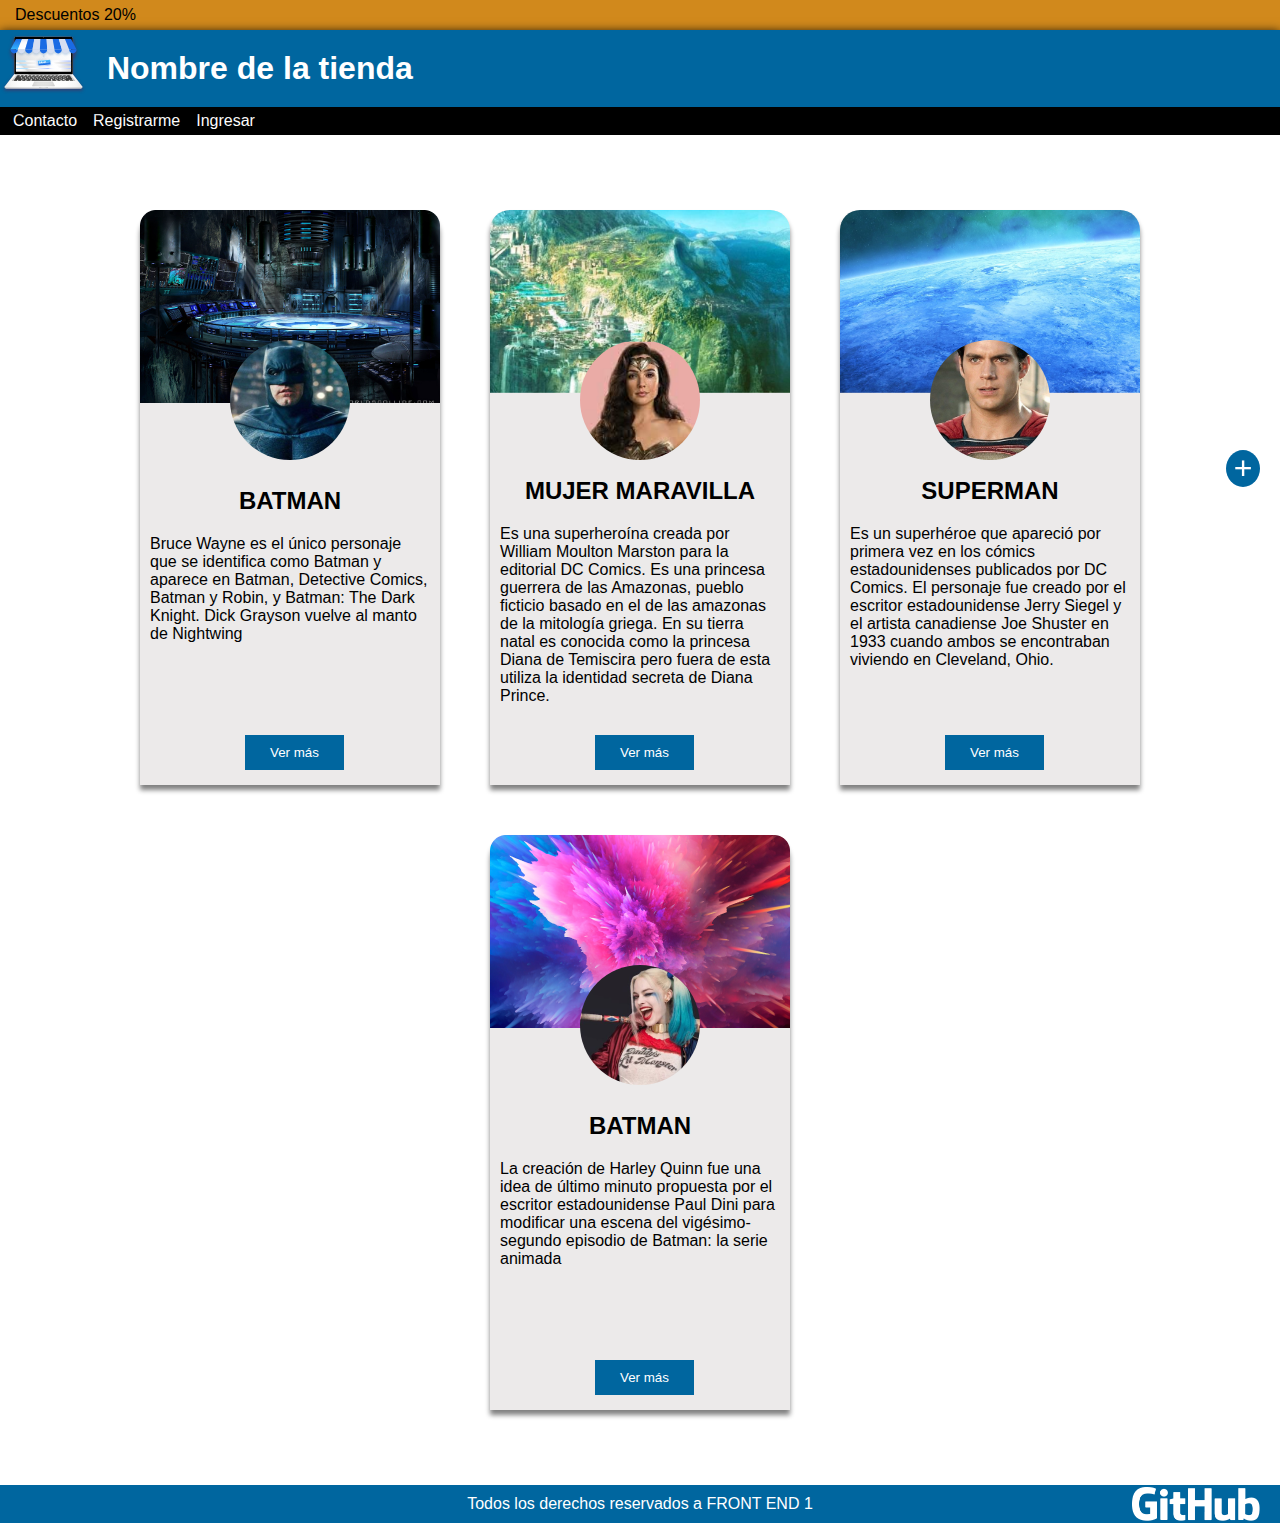
==== index.html @ 1348e337 "Creado el login, falta el register" ====
<!DOCTYPE html>
<html lang="en">
  <head>
    <meta charset="UTF-8" />
    <meta name="viewport" content="width=device-width, initial-scale=1.0" />
    <title>Heroes</title>
    <link
      rel="stylesheet"
      href="https://cdnjs.cloudflare.com/ajax/libs/font-awesome/6.4.2/css/all.min.css"
      integrity="sha512-z3gLpd7yknf1YoNbCzqRKc4qyor8gaKU1qmn+CShxbuBusANI9QpRohGBreCFkKxLhei6S9CQXFEbbKuqLg0DA=="
      crossorigin="anonymous"
      referrerpolicy="no-referrer"
    />
    <link rel="preconnect" href="https://fonts.googleapis.com" />
    <link rel="preconnect" href="https://fonts.gstatic.com" crossorigin />
    <link
      href="https://fonts.googleapis.com/css2?family=Roboto+Slab:wght@400;500&display=swap"
      rel="stylesheet"
    />
    <link rel="stylesheet" href="css/styles.css" />
  </head>
  <body>
    <header>
      <p class="descuentos">Descuentos 20%</p>
    </header>
    <div class="loghead">
      <a href="index.html"><img class="logo" src="img/logo 1.svg" height="65" alt="logo" /></a>
      <h1 class="blue-white">Nombre de la tienda</h1>
    </div>
    <nav>
      <ul type="none">
        <li><a class="navitem" href="">Contacto</a></li>
        <li><a class="navitem" href="views/register.html">Registrarme</a></li>
        <li><a class="navitem" href="views/login.html">Ingresar</a></li>
      </ul>
    </nav>
    <main>
      <div class="addbutton blue-white">
        <span>+</span>
      </div>
      <section>
        <i class="fa-solid fa-heart"></i>
        <img src="img/batman2.png" alt="" />
        <div class="container">
          <img class="roundedimg" src="img/batman1.png" alt="" />
          <h2>BATMAN</h2>
          <p>
            Bruce Wayne es el único personaje que se identifica como Batman y
            aparece en Batman, Detective Comics, Batman y Robin, y Batman: The
            Dark Knight. Dick Grayson vuelve al manto de Nightwing
          </p>
          <button>Ver más</button>
        </div>
      </section>

      <section>
        <i class="fa-solid fa-heart"></i>
        <img class="backround" width="300" src="img/mujer m 2.png" alt="" />
        <div class="container">
          <img class="roundedimg" src="img/mujer m.png" width="120" alt="" />
          <h2>MUJER MARAVILLA</h2>
          <p>
            Es una superheroína creada por William Moulton Marston para la
            editorial DC Comics. Es una princesa guerrera de las Amazonas,
            pueblo ficticio basado en el de las amazonas de la mitología griega.
            En su tierra natal es conocida como la princesa Diana de Temiscira
            pero fuera de esta utiliza la identidad secreta de Diana Prince.
          </p>
          <button>Ver más</button>
        </div>
      </section>

      <section>
        <i class="fa-solid fa-heart"></i>
        <img class="backround" width="300" src="img/super m 2.png" alt="" />
        <div class="container">
          <img class="roundedimg" src="img/super m.png" width="120" alt="" />
          <h2>SUPERMAN</h2>
          <p>
            Es un superhéroe que apareció por primera vez en los cómics
            estadounidenses publicados por DC Comics. El personaje fue creado
            por el escritor estadounidense Jerry Siegel y el artista canadiense
            Joe Shuster en 1933 cuando ambos se encontraban viviendo en
            Cleveland, Ohio.
          </p>
          <button>Ver más</button>
        </div>
      </section>

      <section>
        <i class="fa-solid fa-heart"></i>
        <img src="img/harley2.png" alt="" />
        <div class="container">
          <img class="roundedimg" src="img/harley1.png" alt="" />
          <h2>BATMAN</h2>
          <p>
            La creación de Harley Quinn fue una idea de último minuto propuesta
            por el escritor estadounidense Paul Dini para modificar una escena
            del vigésimo-segundo episodio de Batman: la serie animada
          </p>
          <button>Ver más</button>
        </div>
      </section>
    </main>

    <footer class="blue-white">
      <p class="footp">Todos los derechos reservados a FRONT END 1</p>
      <img class="github" src="img/Vector.png" alt="" />
    </footer>
  </body>
</html>
---- css/styles.css ----
*{
    box-sizing: border-box;
    padding: 0;
    margin: 0;
}
body {
    font-family: "Roboto",sans-serif;
}
.descuentos {
    background-color: #D1891C;
    margin: 0;
    padding: 6px;
    padding-left: 15px;
}
.loghead {
    display: flex;
    width: 100%;
    background-color: #00669F;
    box-shadow: 0px 2px 10px black;
    position: sticky; top: 0px;
    z-index: 10;
}
.logo {
    margin: auto;
}
.blue-white {
    background-color: #00669F;
    color: white;
}
.white {
    color: white !important;
}
h1 {
    margin-top: 0;
    padding: 20px;
    width: 100%;
}
nav {
    background-color: black;
    margin-bottom: 50px;
}
ul {
    display: flex;
    padding: 5px;
}
.navitem{
    color: white !important;
    text-decoration: none;
    margin-inline: 8px;
}
.addbutton{
    font-size: 2rem;
    border-radius: 100%;
    position: fixed;
    width: 34px;
    text-align: center;
    right: 20px;
    top: 50vh;
    z-index: 1;
}
main {
    display: flex;
    justify-content: center;
    flex-wrap: wrap;
}
section {
    position: relative;
    background-color: rgb(236, 234, 234);
    margin: 25px;
    width: 300px;
    border-top-left-radius: 20px;
    border-top-right-radius: 20px;
    box-shadow: 0px 5px 5px gray;
    padding-bottom: 8px;
}
i {
    color: red;
    position: absolute;
    top: 15px;
    left: 15px;
    font-size: 1.5rem;
}
.container{
    margin: 10px;
    min-height: 280px;
}
.backround {
    border-top-left-radius: 20px;
    border-top-right-radius: 20px;
}
.roundedimg {
    border-radius: 100px;
    display: block;
    position: absolute;
    top: 130px;
    left: 90px;
    margin: auto
}
div h2{
    text-align: center;
    margin-top: 80px;
    margin-bottom: 20px;
}
div button{
    background-color: #00669F;
    color: white;
    padding: 10px;
    padding-inline: 25px;
    border: 0;
    margin-top: 30px;
    position: absolute;
    bottom: 15px;
    left: 105px;
}
footer{
    padding: 10px;
    margin-top: 50px;
    text-align: center;
    position: relative;
}
.footp {
    display: inline-block;
}
.github {
    position: absolute;
    right: 20px;
    align-self: center;
    width: 10%;
}

form {
    background-color: #00669F;
    border-radius: 10px;
    padding: 20px;
    padding-inline: 50px;
    display: flex;
    flex-direction: column;
}
label {
    margin-top: 20px;
    margin-bottom: 5px;
}
input {
    padding: 5px;
    border-radius: 5px;
}
.hform {
    text-align: center;
}
.formbutton {
    background-color: greenyellow;
    margin-top: 15px;
    padding: 5px;
    border-radius: 5px;
    font-weight: bold;
}
@media screen and (max-width: 768px) {
    section {
        margin: 10px;
    }
}

@media screen and (max-width: 480px) {
    .footp {
        display: block;
    }
    .github {
        position: relative;
        right: 0px;
        align-self: center;
        width: 15%;
        margin-top: 5px;
    }
}
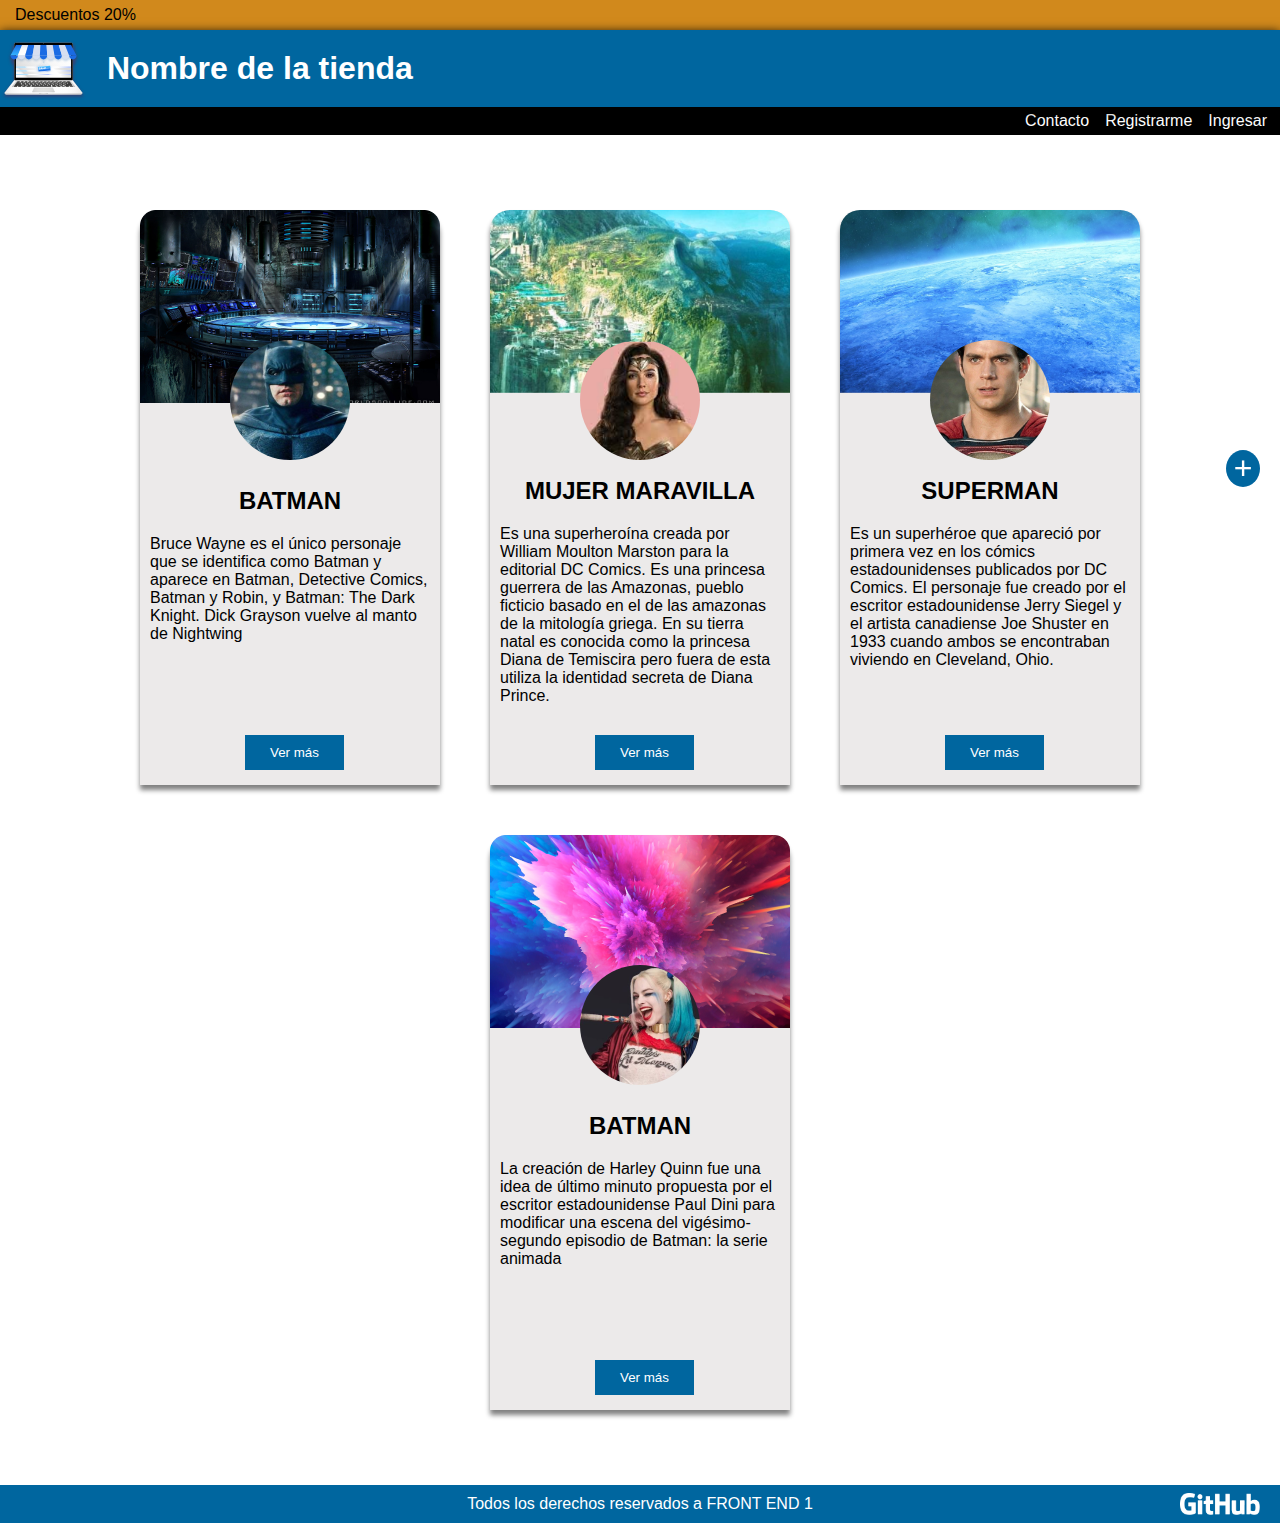
==== commit 500205b5: "Finalizada la vista de registro" ====
--- a/index.html
+++ b/index.html
@@ -24,7 +24,9 @@
       <p class="descuentos">Descuentos 20%</p>
     </header>
     <div class="loghead">
-      <a href="index.html"><img class="logo" src="img/logo 1.svg" height="65" alt="logo" /></a>
+      <a href="index.html" class="logo"
+        ><img src="img/logo 1.svg" height="65" alt="logo"
+      /></a>
       <h1 class="blue-white">Nombre de la tienda</h1>
     </div>
     <nav>
--- a/css/styles.css
+++ b/css/styles.css
@@ -21,7 +21,8 @@
     z-index: 10;
 }
 .logo {
-    margin: auto;
+    display: flex;
+    align-items: center;
 }
 .blue-white {
     background-color: #00669F;
@@ -38,10 +39,12 @@
 nav {
     background-color: black;
     margin-bottom: 50px;
+    
 }
 ul {
     display: flex;
     padding: 5px;
+    justify-content: end;
 }
 .navitem{
     color: white !important;
@@ -125,16 +128,17 @@
     position: absolute;
     right: 20px;
     align-self: center;
-    width: 10%;
+    width: 80px;
 }
 
 form {
     background-color: #00669F;
     border-radius: 10px;
-    padding: 20px;
+    padding: 30px;
     padding-inline: 50px;
     display: flex;
     flex-direction: column;
+    width: 40%;
 }
 label {
     margin-top: 20px;
@@ -154,9 +158,27 @@
     border-radius: 5px;
     font-weight: bold;
 }
+.container2 {
+    display: flex;
+    justify-content: space-between;
+}
+.container3 {
+    display: flex;
+    flex-direction: column;
+    width: 46%;
+}
+.container4 {
+    margin-top: 20px;
+}
 @media screen and (max-width: 768px) {
     section {
         margin: 10px;
+    }
+    .github {
+        width: 10%;
+    }
+    form {
+        width: 60%;
     }
 }
 
@@ -171,4 +193,15 @@
         width: 15%;
         margin-top: 5px;
     }
-}
+    form {
+        width: 80%;
+        padding-inline: 40px;
+    }
+    .container2 {
+        display: flex !important;
+        flex-direction: column !important;
+    }
+    .container3 {
+        width: 100%;
+    }
+}
